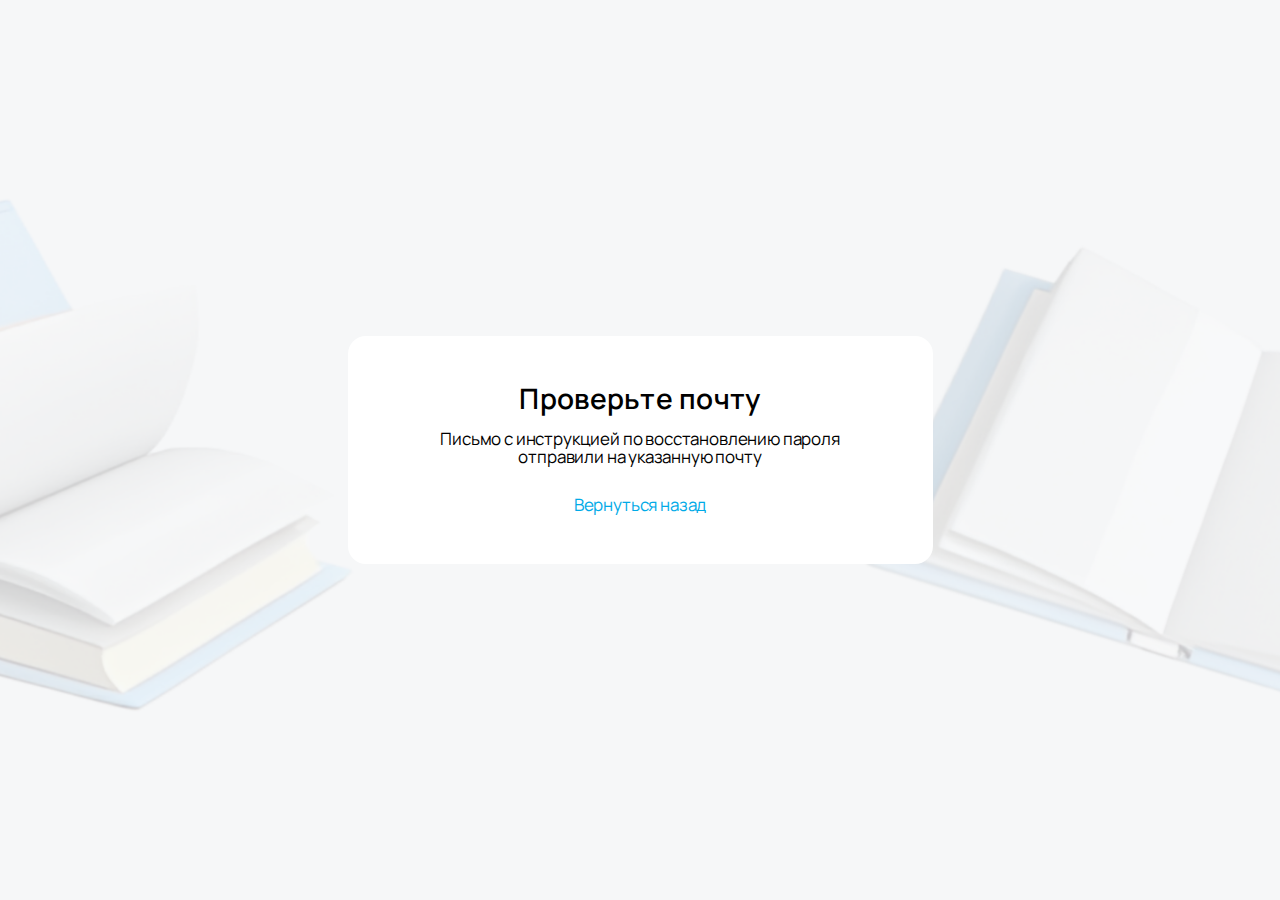
==== checkout.html @ b0c151be "feat: add checkout and reset-password page" ====
<!DOCTYPE html>
<html lang="en">
	<head>
		<meta charset="UTF-8" />
		<meta name="viewport" content="width=device-width, initial-scale=1.0" />
		<title>Проверьте почту</title>
		<link rel="preconnect" href="https://fonts.googleapis.com" />
		<link rel="preconnect" href="https://fonts.gstatic.com" crossorigin />
		<link href="https://fonts.googleapis.com/css2?family=Manrope:wght@200..800&display=swap" rel="stylesheet" />
		<link
			rel="stylesheet"
			href="https://cdnjs.cloudflare.com/ajax/libs/animate.css/4.1.1/animate.min.css"
			integrity="sha512-c42qTSw/wPZ3/5LBzD+Bw5f7bSF2oxou6wEb+I/lqeaKV5FDIfMvvRp772y4jcJLKuGUOpbJMdg/BTl50fJYAw=="
			crossorigin="anonymous"
			referrerpolicy="no-referrer"
		/>
		<link rel="stylesheet" href="styles/styles.min.css" />
	</head>
	<body>
		<div class="form-container">
			<form action="/" class="user-form">
				<img class="book-img user-form__book-top" src="img/book-1.png" srcset="/img/book-1@2x.png 2x" alt="Book 1" />

				<div class="user-form__wrapper">
					<div class="user-form__top">
						<p class="form-title">Проверьте почту</p>
						<p class="form-message">Письмо с инструкцией по восстановлению пароля отправили на указанную почту</p>
					</div>

					<a href="/index.html" class="form-sublink user-form__sublink">Вернуться назад</a>
				</div>

				<img class="book-img user-form__book-bottom" src="img/book-2.png" srcset="/img/book-2@2x.png 2x" alt="Book 2" />
			</form>
		</div>

		<script
			src="https://code.jquery.com/jquery-3.7.1.min.js"
			integrity="sha256-/JqT3SQfawRcv/BIHPThkBvs0OEvtFFmqPF/lYI/Cxo="
			crossorigin="anonymous"
		></script>
		<script src="js/scripts.js"></script>
	</body>
</html>
---- styles/styles.min.css ----
*{-webkit-box-sizing:border-box;box-sizing:border-box;padding:0;margin:0}body{padding:0;margin:0;background-color:#f6f7f8;height:100vh}.form-container{font-family:"Manrope",sans-serif;font-optical-sizing:auto;font-weight:400px;font-size:17px;font-style:normal;width:100%;height:100%;display:-webkit-box;display:-ms-flexbox;display:flex;-webkit-box-align:center;-ms-flex-align:center;align-items:center;-webkit-box-pack:center;-ms-flex-pack:center;justify-content:center;position:relative;background-image:url("/img/bg-books.png");background-position:center;background-repeat:no-repeat;background-size:cover}@media(max-width: 520px){.form-container{height:auto}}.book-img{width:auto;max-width:100%}.user-form{width:585px;background-color:#fff;border-radius:18px;z-index:3;margin:28px;display:-webkit-box;display:-ms-flexbox;display:flex;-webkit-box-orient:vertical;-webkit-box-direction:normal;-ms-flex-direction:column;flex-direction:column;-webkit-box-align:center;-ms-flex-align:center;align-items:center}.user-form__wrapper{padding:50px;display:-webkit-box;display:-ms-flexbox;display:flex;-webkit-box-orient:vertical;-webkit-box-direction:normal;-ms-flex-direction:column;flex-direction:column;-webkit-box-align:center;-ms-flex-align:center;align-items:center;gap:30px}@media(max-width: 576px){.user-form__wrapper{padding:28px 20px;width:100%}}@media(max-width: 480px){.user-form__wrapper{gap:15px}}.user-form__top{display:-webkit-box;display:-ms-flexbox;display:flex;-webkit-box-orient:vertical;-webkit-box-direction:normal;-ms-flex-direction:column;flex-direction:column;gap:20px}@media(max-width: 480px){.user-form__top{gap:8px}}.user-form__book-top,.user-form__book-bottom{display:none;-ms-flex-negative:1;flex-shrink:1}@media(max-width: 520px){.user-form__book-top,.user-form__book-bottom{display:block}}.form-title{font-weight:600;font-size:28px;line-height:86%;letter-spacing:.01em;text-align:center;color:#000}@media(max-width: 480px){.form-title{font-size:20px;line-height:120%;letter-spacing:.02em}}.form-message{font-size:17px;line-height:106%;letter-spacing:-0.01em;text-align:center;color:#000}@media(max-width: 480px){.form-message{font-size:14px;line-height:129%}}.form-input{border:1px solid rgba(0,0,0,.12);background:#f2f3f5;border-radius:5px;font-size:16px;border-radius:5px 0 0 5px;line-height:125%;letter-spacing:-0.02em}.form-input--rounded{border-radius:5px}.form-input::-webkit-input-placeholder{font-size:16px;line-height:125%;letter-spacing:-0.02em}.form-input::-moz-placeholder{font-size:16px;line-height:125%;letter-spacing:-0.02em}.form-input:-ms-input-placeholder{font-size:16px;line-height:125%;letter-spacing:-0.02em}.form-input::-ms-input-placeholder{font-size:16px;line-height:125%;letter-spacing:-0.02em}.form-input::placeholder{font-size:16px;line-height:125%;letter-spacing:-0.02em}@media(max-width: 480px){.form-input::-webkit-input-placeholder{text-align:center}.form-input::-moz-placeholder{text-align:center}.form-input:-ms-input-placeholder{text-align:center}.form-input::-ms-input-placeholder{text-align:center}.form-input::placeholder{text-align:center}}.form-input:hover,.form-input:focus,.form-input:active{outline:none;border:1px solid rgba(0,0,0,.1)}.form-button{background:linear-gradient(135deg, #004e8c 0%, #00aae7 100%);border-radius:0 5px 5px 0;font-size:17px;line-height:129%;letter-spacing:-0.02em;color:#fff;outline:none;border:none;cursor:pointer}.form-button:hover{background:linear-gradient(135deg, #00aae7 0%, #004e8c 100%)}.form-button--rounded{border-radius:5px}.form-sublink{text-decoration:none;font-weight:400;line-height:106%;letter-spacing:-0.01em;color:#00aae7}.form-content{display:-webkit-box;display:-ms-flexbox;display:flex;width:100%}.form-content--column{-webkit-box-orient:vertical;-webkit-box-direction:normal;-ms-flex-direction:column;flex-direction:column;gap:30px}.form-content--column .form-content__inputs{width:434px}@media(max-width: 560px){.form-content--column .form-content__inputs{width:100%}}@media(max-width: 520px){.form-content{-webkit-box-orient:vertical;-webkit-box-direction:normal;-ms-flex-direction:column;flex-direction:column;gap:10px}}.form-content__inputs{width:327px;display:-webkit-box;display:-ms-flexbox;display:flex;-webkit-box-orient:vertical;-webkit-box-direction:normal;-ms-flex-direction:column;flex-direction:column;gap:10px}@media(max-width: 560px){.form-content__inputs{width:100%}}.form-content__input{width:100%;padding:19px 20px}@media(max-width: 520px){.form-content__input{border-radius:5px !important;padding:12px 20px}}.form-content__button{min-height:100%;padding:11px 30px}@media(max-width: 520px){.form-content__button{padding:14px 30px;border-radius:5px !important}}/*# sourceMappingURL=styles.min.css.map */
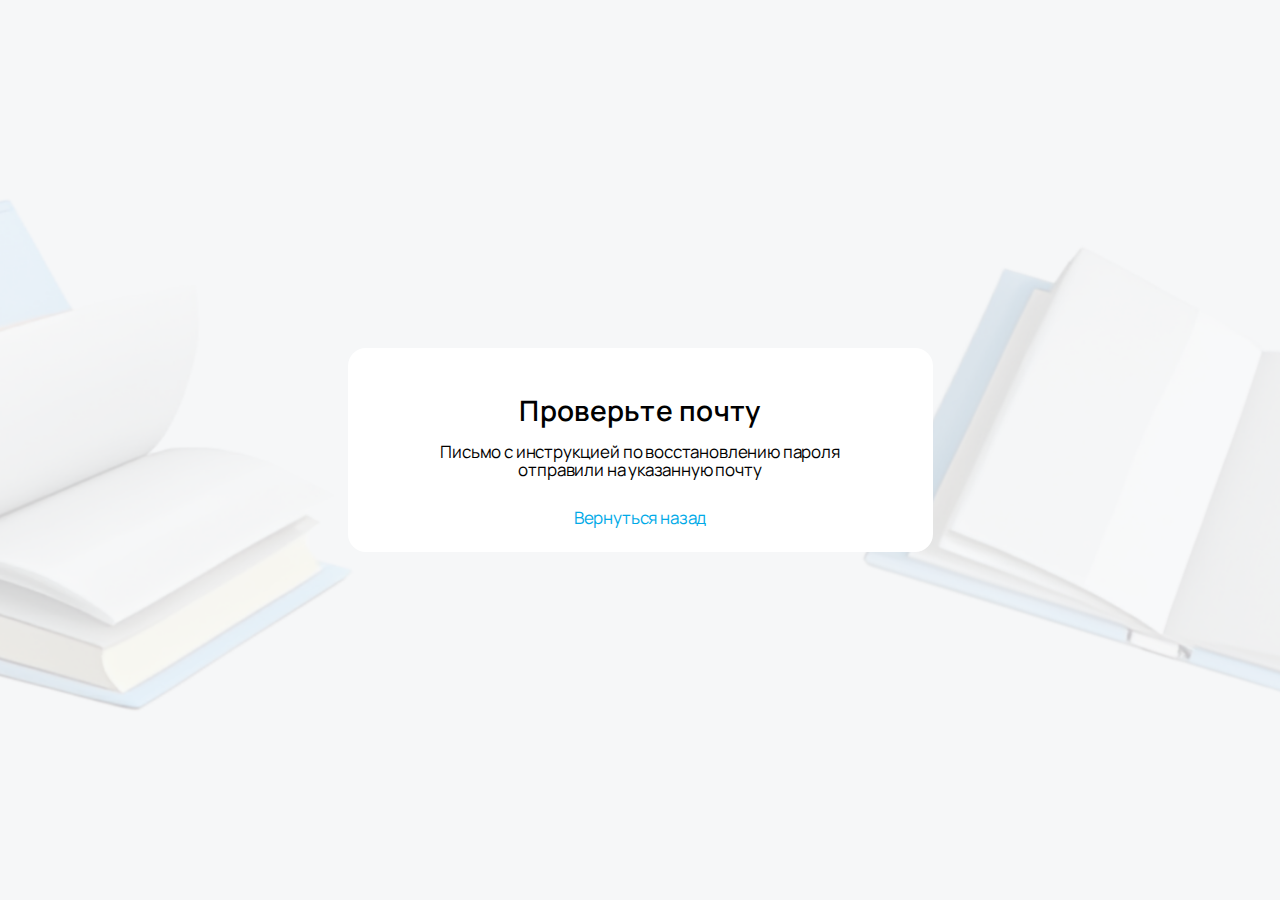
==== commit 1a100194: "feat: add validation for fogot-password, reset-password page" ====
--- a/checkout.html
+++ b/checkout.html
@@ -27,7 +27,7 @@
 						<p class="form-message">Письмо с инструкцией по восстановлению пароля отправили на указанную почту</p>
 					</div>
 
-					<a href="/index.html" class="form-sublink user-form__sublink">Вернуться назад</a>
+					<a href="/forgot-password.html" class="form-sublink">Вернуться назад</a>
 				</div>
 
 				<img class="book-img user-form__book-bottom" src="img/book-2.png" srcset="/img/book-2@2x.png 2x" alt="Book 2" />
--- a/styles/styles.min.css
+++ b/styles/styles.min.css
@@ -1 +1 @@
-*{-webkit-box-sizing:border-box;box-sizing:border-box;padding:0;margin:0}body{padding:0;margin:0;background-color:#f6f7f8;height:100vh}.form-container{font-family:"Manrope",sans-serif;font-optical-sizing:auto;font-weight:400px;font-size:17px;font-style:normal;width:100%;height:100%;display:-webkit-box;display:-ms-flexbox;display:flex;-webkit-box-align:center;-ms-flex-align:center;align-items:center;-webkit-box-pack:center;-ms-flex-pack:center;justify-content:center;position:relative;background-image:url("/img/bg-books.png");background-position:center;background-repeat:no-repeat;background-size:cover}@media(max-width: 520px){.form-container{height:auto}}.book-img{width:auto;max-width:100%}.user-form{width:585px;background-color:#fff;border-radius:18px;z-index:3;margin:28px;display:-webkit-box;display:-ms-flexbox;display:flex;-webkit-box-orient:vertical;-webkit-box-direction:normal;-ms-flex-direction:column;flex-direction:column;-webkit-box-align:center;-ms-flex-align:center;align-items:center}.user-form__wrapper{padding:50px;display:-webkit-box;display:-ms-flexbox;display:flex;-webkit-box-orient:vertical;-webkit-box-direction:normal;-ms-flex-direction:column;flex-direction:column;-webkit-box-align:center;-ms-flex-align:center;align-items:center;gap:30px}@media(max-width: 576px){.user-form__wrapper{padding:28px 20px;width:100%}}@media(max-width: 480px){.user-form__wrapper{gap:15px}}.user-form__top{display:-webkit-box;display:-ms-flexbox;display:flex;-webkit-box-orient:vertical;-webkit-box-direction:normal;-ms-flex-direction:column;flex-direction:column;gap:20px}@media(max-width: 480px){.user-form__top{gap:8px}}.user-form__book-top,.user-form__book-bottom{display:none;-ms-flex-negative:1;flex-shrink:1}@media(max-width: 520px){.user-form__book-top,.user-form__book-bottom{display:block}}.form-title{font-weight:600;font-size:28px;line-height:86%;letter-spacing:.01em;text-align:center;color:#000}@media(max-width: 480px){.form-title{font-size:20px;line-height:120%;letter-spacing:.02em}}.form-message{font-size:17px;line-height:106%;letter-spacing:-0.01em;text-align:center;color:#000}@media(max-width: 480px){.form-message{font-size:14px;line-height:129%}}.form-input{border:1px solid rgba(0,0,0,.12);background:#f2f3f5;border-radius:5px;font-size:16px;border-radius:5px 0 0 5px;line-height:125%;letter-spacing:-0.02em}.form-input--rounded{border-radius:5px}.form-input::-webkit-input-placeholder{font-size:16px;line-height:125%;letter-spacing:-0.02em}.form-input::-moz-placeholder{font-size:16px;line-height:125%;letter-spacing:-0.02em}.form-input:-ms-input-placeholder{font-size:16px;line-height:125%;letter-spacing:-0.02em}.form-input::-ms-input-placeholder{font-size:16px;line-height:125%;letter-spacing:-0.02em}.form-input::placeholder{font-size:16px;line-height:125%;letter-spacing:-0.02em}@media(max-width: 480px){.form-input::-webkit-input-placeholder{text-align:center}.form-input::-moz-placeholder{text-align:center}.form-input:-ms-input-placeholder{text-align:center}.form-input::-ms-input-placeholder{text-align:center}.form-input::placeholder{text-align:center}}.form-input:hover,.form-input:focus,.form-input:active{outline:none;border:1px solid rgba(0,0,0,.1)}.form-button{background:linear-gradient(135deg, #004e8c 0%, #00aae7 100%);border-radius:0 5px 5px 0;font-size:17px;line-height:129%;letter-spacing:-0.02em;color:#fff;outline:none;border:none;cursor:pointer}.form-button:hover{background:linear-gradient(135deg, #00aae7 0%, #004e8c 100%)}.form-button--rounded{border-radius:5px}.form-sublink{text-decoration:none;font-weight:400;line-height:106%;letter-spacing:-0.01em;color:#00aae7}.form-content{display:-webkit-box;display:-ms-flexbox;display:flex;width:100%}.form-content--column{-webkit-box-orient:vertical;-webkit-box-direction:normal;-ms-flex-direction:column;flex-direction:column;gap:30px}.form-content--column .form-content__inputs{width:434px}@media(max-width: 560px){.form-content--column .form-content__inputs{width:100%}}@media(max-width: 520px){.form-content{-webkit-box-orient:vertical;-webkit-box-direction:normal;-ms-flex-direction:column;flex-direction:column;gap:10px}}.form-content__inputs{width:327px;display:-webkit-box;display:-ms-flexbox;display:flex;-webkit-box-orient:vertical;-webkit-box-direction:normal;-ms-flex-direction:column;flex-direction:column;gap:10px}@media(max-width: 560px){.form-content__inputs{width:100%}}.form-content__input{width:100%;padding:19px 20px}@media(max-width: 520px){.form-content__input{border-radius:5px !important;padding:12px 20px}}.form-content__button{min-height:100%;padding:11px 30px}@media(max-width: 520px){.form-content__button{padding:14px 30px;border-radius:5px !important}}/*# sourceMappingURL=styles.min.css.map */+*{-webkit-box-sizing:border-box;box-sizing:border-box;padding:0;margin:0}body{padding:0;margin:0;background-color:#f6f7f8;height:100vh}.form-container{font-family:"Manrope",sans-serif;font-optical-sizing:auto;font-weight:400px;font-size:17px;font-style:normal;width:100%;height:100%;display:-webkit-box;display:-ms-flexbox;display:flex;-webkit-box-align:center;-ms-flex-align:center;align-items:center;-webkit-box-pack:center;-ms-flex-pack:center;justify-content:center;position:relative;background-image:url("/img/bg-books.png");background-position:center;background-repeat:no-repeat;background-size:cover}@media(max-width: 520px){.form-container{height:auto}}.book-img{width:auto;max-width:100%}.user-form{width:585px;background-color:#fff;border-radius:18px;z-index:3;margin:28px;display:-webkit-box;display:-ms-flexbox;display:flex;-webkit-box-orient:vertical;-webkit-box-direction:normal;-ms-flex-direction:column;flex-direction:column;-webkit-box-align:center;-ms-flex-align:center;align-items:center}.user-form__wrapper{padding:50px;padding-bottom:25px;display:-webkit-box;display:-ms-flexbox;display:flex;-webkit-box-orient:vertical;-webkit-box-direction:normal;-ms-flex-direction:column;flex-direction:column;-webkit-box-align:center;-ms-flex-align:center;align-items:center;gap:30px}@media(max-width: 576px){.user-form__wrapper{padding:28px 20px;width:100%}}@media(max-width: 480px){.user-form__wrapper{gap:15px}}.user-form__top{display:-webkit-box;display:-ms-flexbox;display:flex;-webkit-box-orient:vertical;-webkit-box-direction:normal;-ms-flex-direction:column;flex-direction:column;gap:20px}@media(max-width: 480px){.user-form__top{gap:8px}}.user-form__book-top,.user-form__book-bottom{display:none;-ms-flex-negative:1;flex-shrink:1}@media(max-width: 520px){.user-form__book-top,.user-form__book-bottom{display:block}}.error{color:#f11212;padding-bottom:15px}.form-title{font-weight:600;font-size:28px;line-height:86%;letter-spacing:.01em;text-align:center;color:#000;-webkit-animation:focusAnimation 500ms ease-out forwards;animation:focusAnimation 500ms ease-out forwards}@media(max-width: 480px){.form-title{font-size:20px;line-height:120%;letter-spacing:.02em}}.form-message{font-size:17px;line-height:106%;letter-spacing:-0.01em;text-align:center;color:#000;-webkit-animation:focusAnimation 500ms ease-out forwards;animation:focusAnimation 500ms ease-out forwards}@media(max-width: 480px){.form-message{font-size:14px;line-height:129%}}.form-input{border:1px solid rgba(0,0,0,.12);background:#f2f3f5;border-radius:5px;font-size:16px;border-radius:5px 0 0 5px;line-height:125%;letter-spacing:-0.02em}.form-input--rounded{border-radius:5px}.form-input::-webkit-input-placeholder{font-size:16px;line-height:125%;letter-spacing:-0.02em}.form-input::-moz-placeholder{font-size:16px;line-height:125%;letter-spacing:-0.02em}.form-input:-ms-input-placeholder{font-size:16px;line-height:125%;letter-spacing:-0.02em}.form-input::-ms-input-placeholder{font-size:16px;line-height:125%;letter-spacing:-0.02em}.form-input::placeholder{font-size:16px;line-height:125%;letter-spacing:-0.02em}@media(max-width: 480px){.form-input::-webkit-input-placeholder{text-align:center}.form-input::-moz-placeholder{text-align:center}.form-input:-ms-input-placeholder{text-align:center}.form-input::-ms-input-placeholder{text-align:center}.form-input::placeholder{text-align:center}}.form-input:hover,.form-input:focus,.form-input:active{outline:none;border:1px solid rgba(0,0,0,.1)}.form-button{background:linear-gradient(135deg, #004e8c 0%, #00aae7 100%);border-radius:0 5px 5px 0;font-size:17px;line-height:129%;letter-spacing:-0.02em;color:#fff;outline:none;border:none;cursor:pointer}.form-button__text{-webkit-animation:focusAnimation 500ms ease-out forwards;animation:focusAnimation 500ms ease-out forwards}.form-button:hover{background:linear-gradient(135deg, #00aae7 0%, #004e8c 100%)}.form-button--rounded{border-radius:5px}.form-sublink{text-decoration:none;font-weight:400;line-height:106%;letter-spacing:-0.01em;color:#00aae7;-webkit-animation:focusAnimation 500ms ease-out forwards;animation:focusAnimation 500ms ease-out forwards}.form-content{display:-webkit-box;display:-ms-flexbox;display:flex;width:100%}.form-content--column{-webkit-box-orient:vertical;-webkit-box-direction:normal;-ms-flex-direction:column;flex-direction:column;gap:30px}.form-content--column .form-content__inputs{width:434px}@media(max-width: 560px){.form-content--column .form-content__inputs{width:100%}}@media(max-width: 520px){.form-content{-webkit-box-orient:vertical;-webkit-box-direction:normal;-ms-flex-direction:column;flex-direction:column;gap:10px}}.form-content__inputs{width:327px;display:-webkit-box;display:-ms-flexbox;display:flex;-webkit-box-orient:vertical;-webkit-box-direction:normal;-ms-flex-direction:column;flex-direction:column;gap:10px;opacity:1;-webkit-transition:all .3s ease-out;transition:all .3s ease-out}@media(max-width: 560px){.form-content__inputs{width:100%}}.form-content__input{width:100%;padding:19px 20px}@media(max-width: 520px){.form-content__input{border-radius:5px !important;padding:12px 20px}}.form-content__button{min-height:100%;padding:11px 30px}@media(max-width: 520px){.form-content__button{padding:14px 30px;border-radius:5px !important}}@-webkit-keyframes focusAnimation{0%{letter-spacing:-0.01em;-webkit-filter:blur(1.2px);filter:blur(1.2px);opacity:0}80%{-webkit-filter:blur(0);filter:blur(0);opacity:1}100%{-webkit-filter:blur(0);filter:blur(0);opacity:1}}@keyframes focusAnimation{0%{letter-spacing:-0.01em;-webkit-filter:blur(1.2px);filter:blur(1.2px);opacity:0}80%{-webkit-filter:blur(0);filter:blur(0);opacity:1}100%{-webkit-filter:blur(0);filter:blur(0);opacity:1}}/*# sourceMappingURL=styles.min.css.map */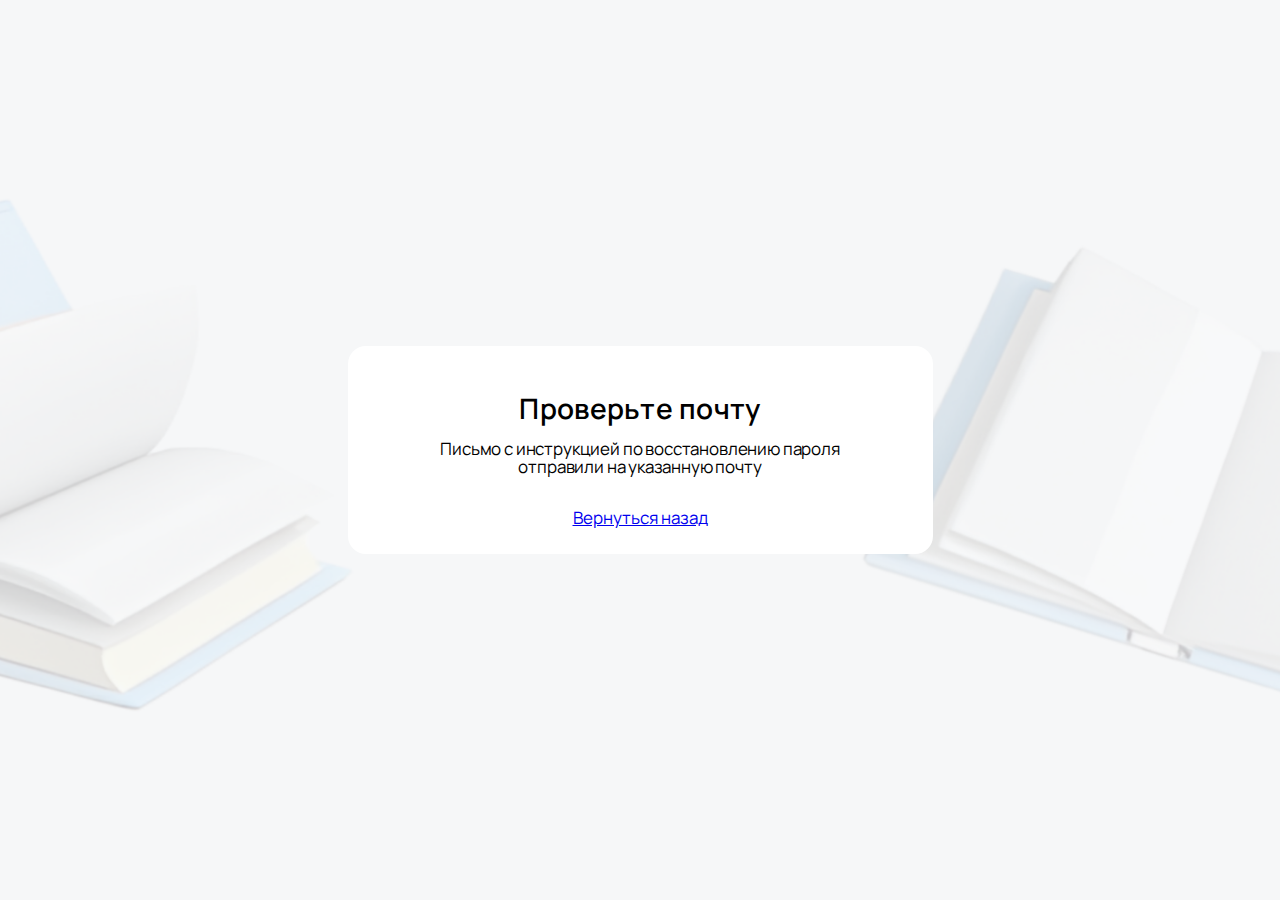
==== commit 47dfb075: "fix: fixing validation and remove trash" ====
--- a/checkout.html
+++ b/checkout.html
@@ -19,7 +19,7 @@
 	<body>
 		<div class="form-container">
 			<form action="/" class="user-form">
-				<img class="book-img user-form__book-top" src="img/book-1.png" srcset="/img/book-1@2x.png 2x" alt="Book 1" />
+				<img class="book-img user-form__book-top" src="img/book-1.png" srcset="img/book-1@2x.png 2x" alt="Book 1" />
 
 				<div class="user-form__wrapper">
 					<div class="user-form__top">
@@ -30,7 +30,7 @@
 					<a href="/forgot-password.html" class="form-sublink">Вернуться назад</a>
 				</div>
 
-				<img class="book-img user-form__book-bottom" src="img/book-2.png" srcset="/img/book-2@2x.png 2x" alt="Book 2" />
+				<img class="book-img user-form__book-bottom" src="img/book-2.png" srcset="img/book-2@2x.png 2x" alt="Book 2" />
 			</form>
 		</div>
 
--- a/styles/styles.min.css
+++ b/styles/styles.min.css
@@ -1 +1 @@
-*{-webkit-box-sizing:border-box;box-sizing:border-box;padding:0;margin:0}body{padding:0;margin:0;background-color:#f6f7f8;height:100vh}.form-container{font-family:"Manrope",sans-serif;font-optical-sizing:auto;font-weight:400px;font-size:17px;font-style:normal;width:100%;height:100%;display:-webkit-box;display:-ms-flexbox;display:flex;-webkit-box-align:center;-ms-flex-align:center;align-items:center;-webkit-box-pack:center;-ms-flex-pack:center;justify-content:center;position:relative;background-image:url("/img/bg-books.png");background-position:center;background-repeat:no-repeat;background-size:cover}@media(max-width: 520px){.form-container{height:auto}}.book-img{width:auto;max-width:100%}.user-form{width:585px;background-color:#fff;border-radius:18px;z-index:3;margin:28px;display:-webkit-box;display:-ms-flexbox;display:flex;-webkit-box-orient:vertical;-webkit-box-direction:normal;-ms-flex-direction:column;flex-direction:column;-webkit-box-align:center;-ms-flex-align:center;align-items:center}.user-form__wrapper{padding:50px;padding-bottom:25px;display:-webkit-box;display:-ms-flexbox;display:flex;-webkit-box-orient:vertical;-webkit-box-direction:normal;-ms-flex-direction:column;flex-direction:column;-webkit-box-align:center;-ms-flex-align:center;align-items:center;gap:30px}@media(max-width: 576px){.user-form__wrapper{padding:28px 20px;width:100%}}@media(max-width: 480px){.user-form__wrapper{gap:15px}}.user-form__top{display:-webkit-box;display:-ms-flexbox;display:flex;-webkit-box-orient:vertical;-webkit-box-direction:normal;-ms-flex-direction:column;flex-direction:column;gap:20px}@media(max-width: 480px){.user-form__top{gap:8px}}.user-form__book-top,.user-form__book-bottom{display:none;-ms-flex-negative:1;flex-shrink:1}@media(max-width: 520px){.user-form__book-top,.user-form__book-bottom{display:block}}.error{color:#f11212;padding-bottom:15px}.form-title{font-weight:600;font-size:28px;line-height:86%;letter-spacing:.01em;text-align:center;color:#000;-webkit-animation:focusAnimation 500ms ease-out forwards;animation:focusAnimation 500ms ease-out forwards}@media(max-width: 480px){.form-title{font-size:20px;line-height:120%;letter-spacing:.02em}}.form-message{font-size:17px;line-height:106%;letter-spacing:-0.01em;text-align:center;color:#000;-webkit-animation:focusAnimation 500ms ease-out forwards;animation:focusAnimation 500ms ease-out forwards}@media(max-width: 480px){.form-message{font-size:14px;line-height:129%}}.form-input{border:1px solid rgba(0,0,0,.12);background:#f2f3f5;border-radius:5px;font-size:16px;border-radius:5px 0 0 5px;line-height:125%;letter-spacing:-0.02em}.form-input--rounded{border-radius:5px}.form-input::-webkit-input-placeholder{font-size:16px;line-height:125%;letter-spacing:-0.02em}.form-input::-moz-placeholder{font-size:16px;line-height:125%;letter-spacing:-0.02em}.form-input:-ms-input-placeholder{font-size:16px;line-height:125%;letter-spacing:-0.02em}.form-input::-ms-input-placeholder{font-size:16px;line-height:125%;letter-spacing:-0.02em}.form-input::placeholder{font-size:16px;line-height:125%;letter-spacing:-0.02em}@media(max-width: 480px){.form-input::-webkit-input-placeholder{text-align:center}.form-input::-moz-placeholder{text-align:center}.form-input:-ms-input-placeholder{text-align:center}.form-input::-ms-input-placeholder{text-align:center}.form-input::placeholder{text-align:center}}.form-input:hover,.form-input:focus,.form-input:active{outline:none;border:1px solid rgba(0,0,0,.1)}.form-button{background:linear-gradient(135deg, #004e8c 0%, #00aae7 100%);border-radius:0 5px 5px 0;font-size:17px;line-height:129%;letter-spacing:-0.02em;color:#fff;outline:none;border:none;cursor:pointer}.form-button__text{-webkit-animation:focusAnimation 500ms ease-out forwards;animation:focusAnimation 500ms ease-out forwards}.form-button:hover{background:linear-gradient(135deg, #00aae7 0%, #004e8c 100%)}.form-button--rounded{border-radius:5px}.form-sublink{text-decoration:none;font-weight:400;line-height:106%;letter-spacing:-0.01em;color:#00aae7;-webkit-animation:focusAnimation 500ms ease-out forwards;animation:focusAnimation 500ms ease-out forwards}.form-content{display:-webkit-box;display:-ms-flexbox;display:flex;width:100%}.form-content--column{-webkit-box-orient:vertical;-webkit-box-direction:normal;-ms-flex-direction:column;flex-direction:column;gap:30px}.form-content--column .form-content__inputs{width:434px}@media(max-width: 560px){.form-content--column .form-content__inputs{width:100%}}@media(max-width: 520px){.form-content{-webkit-box-orient:vertical;-webkit-box-direction:normal;-ms-flex-direction:column;flex-direction:column;gap:10px}}.form-content__inputs{width:327px;display:-webkit-box;display:-ms-flexbox;display:flex;-webkit-box-orient:vertical;-webkit-box-direction:normal;-ms-flex-direction:column;flex-direction:column;gap:10px;opacity:1;-webkit-transition:all .3s ease-out;transition:all .3s ease-out}@media(max-width: 560px){.form-content__inputs{width:100%}}.form-content__input{width:100%;padding:19px 20px}@media(max-width: 520px){.form-content__input{border-radius:5px !important;padding:12px 20px}}.form-content__button{min-height:100%;padding:11px 30px}@media(max-width: 520px){.form-content__button{padding:14px 30px;border-radius:5px !important}}@-webkit-keyframes focusAnimation{0%{letter-spacing:-0.01em;-webkit-filter:blur(1.2px);filter:blur(1.2px);opacity:0}80%{-webkit-filter:blur(0);filter:blur(0);opacity:1}100%{-webkit-filter:blur(0);filter:blur(0);opacity:1}}@keyframes focusAnimation{0%{letter-spacing:-0.01em;-webkit-filter:blur(1.2px);filter:blur(1.2px);opacity:0}80%{-webkit-filter:blur(0);filter:blur(0);opacity:1}100%{-webkit-filter:blur(0);filter:blur(0);opacity:1}}/*# sourceMappingURL=styles.min.css.map */+*{-webkit-box-sizing:border-box;box-sizing:border-box;padding:0;margin:0}body{padding:0;margin:0;background-color:#f6f7f8;height:100vh}button{outline:none;border:none;background:none;cursor:pointer}.form-container{font-family:"Manrope",sans-serif;font-optical-sizing:auto;font-weight:400px;font-size:17px;font-style:normal;width:100%;height:100%;display:-webkit-box;display:-ms-flexbox;display:flex;-webkit-box-align:center;-ms-flex-align:center;align-items:center;-webkit-box-pack:center;-ms-flex-pack:center;justify-content:center;position:relative;background-image:url("../img/bg-books.png");background-position:center;background-repeat:no-repeat;background-size:cover;overflow:hidden;-webkit-transition:height 400ms ease-out;transition:height 400ms ease-out}@media(max-width: 520px){.form-container{height:auto}}.book-img{width:auto;max-width:100%}.form-backicon{display:-webkit-box;display:-ms-flexbox;display:flex;-webkit-box-align:center;-ms-flex-align:center;align-items:center;-webkit-box-pack:center;-ms-flex-pack:center;justify-content:center;width:32px;height:32px;background-color:#f2f3f5;border-radius:50%;position:absolute;top:20px;left:20px}.user-form{width:585px;background-color:#fff;border-radius:18px;z-index:3;margin:28px;display:-webkit-box;display:-ms-flexbox;display:flex;-webkit-box-orient:vertical;-webkit-box-direction:normal;-ms-flex-direction:column;flex-direction:column;-webkit-box-align:center;-ms-flex-align:center;align-items:center;position:relative;-webkit-transition:all 400ms ease-out;transition:all 400ms ease-out}.user-form--disabled{position:absolute;opacity:0;visibility:hidden}.user-form--active{position:relative;opacity:1;visibility:visible}.user-form__wrapper{padding:50px;padding-bottom:25px;display:-webkit-box;display:-ms-flexbox;display:flex;-webkit-box-orient:vertical;-webkit-box-direction:normal;-ms-flex-direction:column;flex-direction:column;-webkit-box-align:center;-ms-flex-align:center;align-items:center;gap:30px}@media(max-width: 576px){.user-form__wrapper{padding:28px 20px;width:100%}}@media(max-width: 480px){.user-form__wrapper{gap:15px}}.user-form__back-icon{position:absolute;left:20px;top:20px}.user-form__top{display:-webkit-box;display:-ms-flexbox;display:flex;-webkit-box-orient:vertical;-webkit-box-direction:normal;-ms-flex-direction:column;flex-direction:column;gap:20px}@media(max-width: 480px){.user-form__top{gap:8px}}.user-form__book-top,.user-form__book-bottom{display:none;-ms-flex-negative:1;flex-shrink:1}@media(max-width: 520px){.user-form__book-top,.user-form__book-bottom{display:block}}.error{color:#f11212;padding-bottom:15px}.form-title{font-weight:600;font-size:28px;line-height:86%;letter-spacing:.01em;text-align:center;color:#000;-webkit-animation:focusAnimation 500ms ease-out forwards;animation:focusAnimation 500ms ease-out forwards}@media(max-width: 480px){.form-title{font-size:20px;line-height:120%;letter-spacing:.02em}}.form-message{font-size:17px;line-height:106%;letter-spacing:-0.01em;text-align:center;color:#000;-webkit-animation:focusAnimation 500ms ease-out forwards;animation:focusAnimation 500ms ease-out forwards}@media(max-width: 480px){.form-message{font-size:14px;line-height:129%}}.form-input{border:1px solid rgba(0,0,0,.12);background:#f2f3f5;border-radius:5px;font-size:16px;border-radius:5px 0 0 5px;line-height:125%;letter-spacing:-0.02em;-webkit-transition:border 300ms ease-in-out,background-color 300ms ease-in;transition:border 300ms ease-in-out,background-color 300ms ease-in}.form-input--error{border:1px solid #fc0d0d;background-color:#fee0e0}.form-input--rounded{border-radius:5px}.form-input::-webkit-input-placeholder{font-size:16px;line-height:125%;letter-spacing:-0.02em}.form-input::-moz-placeholder{font-size:16px;line-height:125%;letter-spacing:-0.02em}.form-input:-ms-input-placeholder{font-size:16px;line-height:125%;letter-spacing:-0.02em}.form-input::-ms-input-placeholder{font-size:16px;line-height:125%;letter-spacing:-0.02em}.form-input::placeholder{font-size:16px;line-height:125%;letter-spacing:-0.02em}@media(max-width: 480px){.form-input::-webkit-input-placeholder{text-align:center}.form-input::-moz-placeholder{text-align:center}.form-input:-ms-input-placeholder{text-align:center}.form-input::-ms-input-placeholder{text-align:center}.form-input::placeholder{text-align:center}}.form-input:hover,.form-input:focus,.form-input:active{outline:none;background:#f2f3f5;border:1px solid rgba(0,0,0,.1)}.form-button{background:linear-gradient(135deg, #004e8c 0%, #00aae7 100%);border-radius:0 5px 5px 0;font-size:17px;line-height:129%;letter-spacing:-0.02em;color:#fff;width:auto;height:60px}@media(max-width: 520px){.form-button{height:50px}}.form-button__text{-webkit-animation:focusAnimation 500ms ease-out forwards;animation:focusAnimation 500ms ease-out forwards}.form-button:hover{background:linear-gradient(135deg, #00aae7 0%, #004e8c 100%)}.form-button--rounded{border-radius:5px}.form-subbutton{font-size:17px;font-weight:400;line-height:106%;letter-spacing:-0.01em;color:#00aae7;-webkit-animation:focusAnimation 500ms ease-out forwards;animation:focusAnimation 500ms ease-out forwards}.form-content{display:-webkit-box;display:-ms-flexbox;display:flex;width:100%}.form-content--column{-webkit-box-orient:vertical;-webkit-box-direction:normal;-ms-flex-direction:column;flex-direction:column;gap:30px}.form-content--column .form-content__inputs{width:434px}@media(max-width: 576px){.form-content--column .form-content__inputs{width:100%}}@media(max-width: 520px){.form-content{-webkit-box-orient:vertical;-webkit-box-direction:normal;-ms-flex-direction:column;flex-direction:column;gap:10px}}.form-content__inputs{width:327px;display:-webkit-box;display:-ms-flexbox;display:flex;-webkit-box-orient:vertical;-webkit-box-direction:normal;-ms-flex-direction:column;flex-direction:column;gap:10px;opacity:1;-webkit-transition:all .3s ease-out;transition:all .3s ease-out}@media(max-width: 560px){.form-content__inputs{width:100%}}.form-content__input{width:100%;padding:19px 20px}@media(max-width: 520px){.form-content__input{border-radius:5px !important;padding:12px 20px}}.form-content__button{padding:11px 30px}@media(max-width: 520px){.form-content__button{width:100%;padding:14px 30px;border-radius:5px !important}}.input-field{position:relative}.eye-button{position:absolute;top:24px;right:10px;width:18px;height:18px;opacity:0;visibility:hidden;-webkit-transition:all 400ms ease-in-out;transition:all 400ms ease-in-out;cursor:pointer}@media(max-width: 520px){.eye-button{top:16px}}.eye-button--active{opacity:1;visibility:visible}.field-error{color:rgba(255,0,0,.907);font-size:14px;padding-top:4px;padding-left:4px}@-webkit-keyframes focusAnimation{0%{letter-spacing:-0.01em;-webkit-filter:blur(1.2px);filter:blur(1.2px);opacity:0}80%{-webkit-filter:blur(0);filter:blur(0);opacity:1}100%{-webkit-filter:blur(0);filter:blur(0);opacity:1}}@keyframes focusAnimation{0%{letter-spacing:-0.01em;-webkit-filter:blur(1.2px);filter:blur(1.2px);opacity:0}80%{-webkit-filter:blur(0);filter:blur(0);opacity:1}100%{-webkit-filter:blur(0);filter:blur(0);opacity:1}}/*# sourceMappingURL=styles.min.css.map */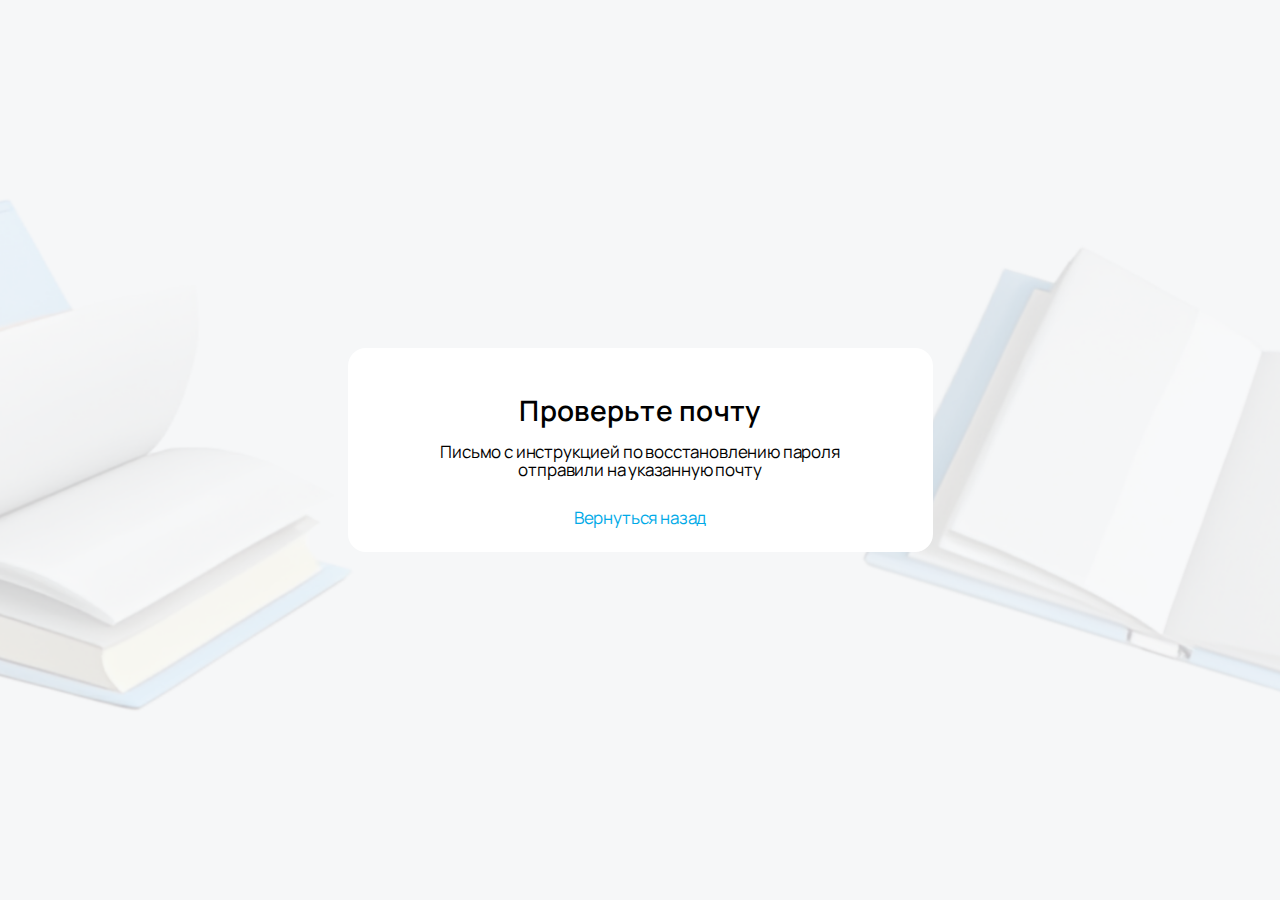
==== commit a72cd3d3: "feat: union checkout page from index page" ====
--- a/checkout.html
+++ b/checkout.html
@@ -27,7 +27,7 @@
 						<p class="form-message">Письмо с инструкцией по восстановлению пароля отправили на указанную почту</p>
 					</div>
 
-					<a href="/forgot-password.html" class="form-sublink">Вернуться назад</a>
+					<a href="/index.html" class="form-sublink">Вернуться назад</a>
 				</div>
 
 				<img class="book-img user-form__book-bottom" src="img/book-2.png" srcset="img/book-2@2x.png 2x" alt="Book 2" />
--- a/styles/styles.min.css
+++ b/styles/styles.min.css
@@ -1 +1 @@
-*{-webkit-box-sizing:border-box;box-sizing:border-box;padding:0;margin:0}body{padding:0;margin:0;background-color:#f6f7f8;height:100vh}button{outline:none;border:none;background:none;cursor:pointer}.form-container{font-family:"Manrope",sans-serif;font-optical-sizing:auto;font-weight:400px;font-size:17px;font-style:normal;width:100%;height:100%;display:-webkit-box;display:-ms-flexbox;display:flex;-webkit-box-align:center;-ms-flex-align:center;align-items:center;-webkit-box-pack:center;-ms-flex-pack:center;justify-content:center;position:relative;background-image:url("../img/bg-books.png");background-position:center;background-repeat:no-repeat;background-size:cover;overflow:hidden;-webkit-transition:height 400ms ease-out;transition:height 400ms ease-out}@media(max-width: 520px){.form-container{height:auto}}.book-img{width:auto;max-width:100%}.form-backicon{display:-webkit-box;display:-ms-flexbox;display:flex;-webkit-box-align:center;-ms-flex-align:center;align-items:center;-webkit-box-pack:center;-ms-flex-pack:center;justify-content:center;width:32px;height:32px;background-color:#f2f3f5;border-radius:50%;position:absolute;top:20px;left:20px}.user-form{width:585px;background-color:#fff;border-radius:18px;z-index:3;margin:28px;display:-webkit-box;display:-ms-flexbox;display:flex;-webkit-box-orient:vertical;-webkit-box-direction:normal;-ms-flex-direction:column;flex-direction:column;-webkit-box-align:center;-ms-flex-align:center;align-items:center;position:relative;-webkit-transition:all 400ms ease-out;transition:all 400ms ease-out}.user-form--disabled{position:absolute;opacity:0;visibility:hidden}.user-form--active{position:relative;opacity:1;visibility:visible}.user-form__wrapper{padding:50px;padding-bottom:25px;display:-webkit-box;display:-ms-flexbox;display:flex;-webkit-box-orient:vertical;-webkit-box-direction:normal;-ms-flex-direction:column;flex-direction:column;-webkit-box-align:center;-ms-flex-align:center;align-items:center;gap:30px}@media(max-width: 576px){.user-form__wrapper{padding:28px 20px;width:100%}}@media(max-width: 480px){.user-form__wrapper{gap:15px}}.user-form__back-icon{position:absolute;left:20px;top:20px}.user-form__top{display:-webkit-box;display:-ms-flexbox;display:flex;-webkit-box-orient:vertical;-webkit-box-direction:normal;-ms-flex-direction:column;flex-direction:column;gap:20px}@media(max-width: 480px){.user-form__top{gap:8px}}.user-form__book-top,.user-form__book-bottom{display:none;-ms-flex-negative:1;flex-shrink:1}@media(max-width: 520px){.user-form__book-top,.user-form__book-bottom{display:block}}.error{color:#f11212;padding-bottom:15px}.form-title{font-weight:600;font-size:28px;line-height:86%;letter-spacing:.01em;text-align:center;color:#000;-webkit-animation:focusAnimation 500ms ease-out forwards;animation:focusAnimation 500ms ease-out forwards}@media(max-width: 480px){.form-title{font-size:20px;line-height:120%;letter-spacing:.02em}}.form-message{font-size:17px;line-height:106%;letter-spacing:-0.01em;text-align:center;color:#000;-webkit-animation:focusAnimation 500ms ease-out forwards;animation:focusAnimation 500ms ease-out forwards}@media(max-width: 480px){.form-message{font-size:14px;line-height:129%}}.form-input{border:1px solid rgba(0,0,0,.12);background:#f2f3f5;border-radius:5px;font-size:16px;border-radius:5px 0 0 5px;line-height:125%;letter-spacing:-0.02em;-webkit-transition:border 300ms ease-in-out,background-color 300ms ease-in;transition:border 300ms ease-in-out,background-color 300ms ease-in}.form-input--error{border:1px solid #fc0d0d;background-color:#fee0e0}.form-input--rounded{border-radius:5px}.form-input::-webkit-input-placeholder{font-size:16px;line-height:125%;letter-spacing:-0.02em}.form-input::-moz-placeholder{font-size:16px;line-height:125%;letter-spacing:-0.02em}.form-input:-ms-input-placeholder{font-size:16px;line-height:125%;letter-spacing:-0.02em}.form-input::-ms-input-placeholder{font-size:16px;line-height:125%;letter-spacing:-0.02em}.form-input::placeholder{font-size:16px;line-height:125%;letter-spacing:-0.02em}@media(max-width: 480px){.form-input::-webkit-input-placeholder{text-align:center}.form-input::-moz-placeholder{text-align:center}.form-input:-ms-input-placeholder{text-align:center}.form-input::-ms-input-placeholder{text-align:center}.form-input::placeholder{text-align:center}}.form-input:hover,.form-input:focus,.form-input:active{outline:none;background:#f2f3f5;border:1px solid rgba(0,0,0,.1)}.form-button{background:linear-gradient(135deg, #004e8c 0%, #00aae7 100%);border-radius:0 5px 5px 0;font-size:17px;line-height:129%;letter-spacing:-0.02em;color:#fff;width:auto;height:60px}@media(max-width: 520px){.form-button{height:50px}}.form-button__text{-webkit-animation:focusAnimation 500ms ease-out forwards;animation:focusAnimation 500ms ease-out forwards}.form-button:hover{background:linear-gradient(135deg, #00aae7 0%, #004e8c 100%)}.form-button--rounded{border-radius:5px}.form-subbutton{font-size:17px;font-weight:400;line-height:106%;letter-spacing:-0.01em;color:#00aae7;-webkit-animation:focusAnimation 500ms ease-out forwards;animation:focusAnimation 500ms ease-out forwards}.form-content{display:-webkit-box;display:-ms-flexbox;display:flex;width:100%}.form-content--column{-webkit-box-orient:vertical;-webkit-box-direction:normal;-ms-flex-direction:column;flex-direction:column;gap:30px}.form-content--column .form-content__inputs{width:434px}@media(max-width: 576px){.form-content--column .form-content__inputs{width:100%}}@media(max-width: 520px){.form-content{-webkit-box-orient:vertical;-webkit-box-direction:normal;-ms-flex-direction:column;flex-direction:column;gap:10px}}.form-content__inputs{width:327px;display:-webkit-box;display:-ms-flexbox;display:flex;-webkit-box-orient:vertical;-webkit-box-direction:normal;-ms-flex-direction:column;flex-direction:column;gap:10px;opacity:1;-webkit-transition:all .3s ease-out;transition:all .3s ease-out}@media(max-width: 560px){.form-content__inputs{width:100%}}.form-content__input{width:100%;padding:19px 20px}@media(max-width: 520px){.form-content__input{border-radius:5px !important;padding:12px 20px}}.form-content__button{padding:11px 30px}@media(max-width: 520px){.form-content__button{width:100%;padding:14px 30px;border-radius:5px !important}}.input-field{position:relative}.eye-button{position:absolute;top:24px;right:10px;width:18px;height:18px;opacity:0;visibility:hidden;-webkit-transition:all 400ms ease-in-out;transition:all 400ms ease-in-out;cursor:pointer}@media(max-width: 520px){.eye-button{top:16px}}.eye-button--active{opacity:1;visibility:visible}.field-error{color:rgba(255,0,0,.907);font-size:14px;padding-top:4px;padding-left:4px}@-webkit-keyframes focusAnimation{0%{letter-spacing:-0.01em;-webkit-filter:blur(1.2px);filter:blur(1.2px);opacity:0}80%{-webkit-filter:blur(0);filter:blur(0);opacity:1}100%{-webkit-filter:blur(0);filter:blur(0);opacity:1}}@keyframes focusAnimation{0%{letter-spacing:-0.01em;-webkit-filter:blur(1.2px);filter:blur(1.2px);opacity:0}80%{-webkit-filter:blur(0);filter:blur(0);opacity:1}100%{-webkit-filter:blur(0);filter:blur(0);opacity:1}}/*# sourceMappingURL=styles.min.css.map */+*{-webkit-box-sizing:border-box;box-sizing:border-box;padding:0;margin:0}body{padding:0;margin:0;background-color:#f6f7f8;height:100vh}button{outline:none;border:none;background:none;cursor:pointer}.animate__animated.animate__fadeOutUp{-webkit-animation-duration:800ms;animation-duration:800ms}.form-container{font-family:"Manrope",sans-serif;font-optical-sizing:auto;font-weight:400px;font-size:17px;font-style:normal;width:100%;height:100%;display:-webkit-box;display:-ms-flexbox;display:flex;-webkit-box-align:center;-ms-flex-align:center;align-items:center;-webkit-box-pack:center;-ms-flex-pack:center;justify-content:center;position:relative;background-image:url("../img/bg-books.png");background-position:center;background-repeat:no-repeat;background-size:cover;overflow:hidden;-webkit-transition:height 400ms ease-out;transition:height 400ms ease-out}@media(max-width: 520px){.form-container{height:auto}}.book-img{width:auto;max-width:100%}.form-backicon{display:-webkit-box;display:-ms-flexbox;display:flex;-webkit-box-align:center;-ms-flex-align:center;align-items:center;-webkit-box-pack:center;-ms-flex-pack:center;justify-content:center;width:32px;height:32px;background-color:#f2f3f5;border-radius:50%;position:absolute;top:20px;left:20px}.user-form{width:585px;background-color:#fff;border-radius:18px;z-index:3;margin:28px;display:-webkit-box;display:-ms-flexbox;display:flex;-webkit-box-orient:vertical;-webkit-box-direction:normal;-ms-flex-direction:column;flex-direction:column;-webkit-box-align:center;-ms-flex-align:center;align-items:center;position:relative;-webkit-transition:all 400ms ease-out;transition:all 400ms ease-out}.user-form--disabled{position:absolute;opacity:0;visibility:hidden}.user-form--active{position:relative;opacity:1;visibility:visible}.user-form__wrapper{padding:50px;padding-bottom:25px;display:-webkit-box;display:-ms-flexbox;display:flex;-webkit-box-orient:vertical;-webkit-box-direction:normal;-ms-flex-direction:column;flex-direction:column;-webkit-box-align:center;-ms-flex-align:center;align-items:center;gap:30px}@media(max-width: 576px){.user-form__wrapper{padding:28px 20px;width:100%}}@media(max-width: 480px){.user-form__wrapper{gap:15px}}.user-form__back-icon{position:absolute;left:20px;top:20px}.user-form__top{display:-webkit-box;display:-ms-flexbox;display:flex;-webkit-box-orient:vertical;-webkit-box-direction:normal;-ms-flex-direction:column;flex-direction:column;gap:20px}@media(max-width: 480px){.user-form__top{gap:8px}}.user-form__book-top,.user-form__book-bottom{display:none;-ms-flex-negative:1;flex-shrink:1}@media(max-width: 520px){.user-form__book-top,.user-form__book-bottom{display:block}}.error{color:#f11212;padding-bottom:15px}.form-title{font-weight:600;font-size:28px;line-height:86%;letter-spacing:.01em;text-align:center;color:#000;-webkit-animation:focusAnimation 500ms ease-out forwards;animation:focusAnimation 500ms ease-out forwards}@media(max-width: 480px){.form-title{font-size:20px;line-height:120%;letter-spacing:.02em}}.form-message{font-size:17px;line-height:106%;letter-spacing:-0.01em;text-align:center;color:#000;-webkit-animation:focusAnimation 500ms ease-out forwards;animation:focusAnimation 500ms ease-out forwards}@media(max-width: 480px){.form-message{font-size:14px;line-height:129%}}.form-input{border:1px solid rgba(0,0,0,.12);background:#f2f3f5;border-radius:5px;font-size:16px;border-radius:5px 0 0 5px;line-height:125%;letter-spacing:-0.02em;-webkit-transition:border 300ms ease-in-out,background-color 300ms ease-in;transition:border 300ms ease-in-out,background-color 300ms ease-in}.form-input--error{border:1px solid #fc0d0d;background-color:#fee0e0}.form-input--rounded{border-radius:5px}.form-input::-webkit-input-placeholder{font-size:16px;line-height:125%;letter-spacing:-0.02em}.form-input::-moz-placeholder{font-size:16px;line-height:125%;letter-spacing:-0.02em}.form-input:-ms-input-placeholder{font-size:16px;line-height:125%;letter-spacing:-0.02em}.form-input::-ms-input-placeholder{font-size:16px;line-height:125%;letter-spacing:-0.02em}.form-input::placeholder{font-size:16px;line-height:125%;letter-spacing:-0.02em}@media(max-width: 480px){.form-input::-webkit-input-placeholder{text-align:center}.form-input::-moz-placeholder{text-align:center}.form-input:-ms-input-placeholder{text-align:center}.form-input::-ms-input-placeholder{text-align:center}.form-input::placeholder{text-align:center}}.form-input:hover,.form-input:focus,.form-input:active{outline:none;background:#f2f3f5;border:1px solid rgba(0,0,0,.1)}.form-button{background:linear-gradient(135deg, #004e8c 0%, #00aae7 100%);border-radius:0 5px 5px 0;font-size:17px;line-height:129%;letter-spacing:-0.02em;color:#fff;width:auto;height:60px}@media(max-width: 520px){.form-button{height:50px}}.form-button__text{-webkit-animation:focusAnimation 500ms ease-out forwards;animation:focusAnimation 500ms ease-out forwards}.form-button:hover{background:linear-gradient(135deg, #00aae7 0%, #004e8c 100%)}.form-button--rounded{border-radius:5px}.form-subbutton,.form-sublink{font-size:17px;font-weight:400;line-height:106%;letter-spacing:-0.01em;color:#00aae7;-webkit-animation:focusAnimation 500ms ease-out forwards;animation:focusAnimation 500ms ease-out forwards;text-decoration:none}.form-content{display:-webkit-box;display:-ms-flexbox;display:flex;width:100%}.form-content--column{-webkit-box-orient:vertical;-webkit-box-direction:normal;-ms-flex-direction:column;flex-direction:column;gap:30px}.form-content--column .form-content__inputs{width:434px}@media(max-width: 576px){.form-content--column .form-content__inputs{width:100%}}@media(max-width: 520px){.form-content{-webkit-box-orient:vertical;-webkit-box-direction:normal;-ms-flex-direction:column;flex-direction:column;gap:10px}}.form-content__inputs{width:327px;display:-webkit-box;display:-ms-flexbox;display:flex;-webkit-box-orient:vertical;-webkit-box-direction:normal;-ms-flex-direction:column;flex-direction:column;gap:10px;opacity:1;-webkit-transition:all .3s ease-out;transition:all .3s ease-out}@media(max-width: 560px){.form-content__inputs{width:100%}}.form-content__input{width:100%;padding:19px 20px}@media(max-width: 520px){.form-content__input{border-radius:5px !important;padding:12px 20px}}.form-content__button{padding:11px 30px}@media(max-width: 520px){.form-content__button{width:100%;padding:14px 30px;border-radius:5px !important}}.input-field{position:relative}.eye-button{position:absolute;top:24px;right:10px;width:18px;height:18px;opacity:0;visibility:hidden;-webkit-transition:all 400ms ease-in-out;transition:all 400ms ease-in-out;cursor:pointer}@media(max-width: 520px){.eye-button{top:16px}}.eye-button--active{opacity:1;visibility:visible}.field-error{color:rgba(255,0,0,.907);font-size:14px;padding-top:4px;padding-left:4px;-webkit-transition:all 400ms ease-in-out;transition:all 400ms ease-in-out}@-webkit-keyframes focusAnimation{0%{letter-spacing:-0.01em;-webkit-filter:blur(1.2px);filter:blur(1.2px);opacity:0}80%{-webkit-filter:blur(0);filter:blur(0);opacity:1}100%{-webkit-filter:blur(0);filter:blur(0);opacity:1}}@keyframes focusAnimation{0%{letter-spacing:-0.01em;-webkit-filter:blur(1.2px);filter:blur(1.2px);opacity:0}80%{-webkit-filter:blur(0);filter:blur(0);opacity:1}100%{-webkit-filter:blur(0);filter:blur(0);opacity:1}}/*# sourceMappingURL=styles.min.css.map */